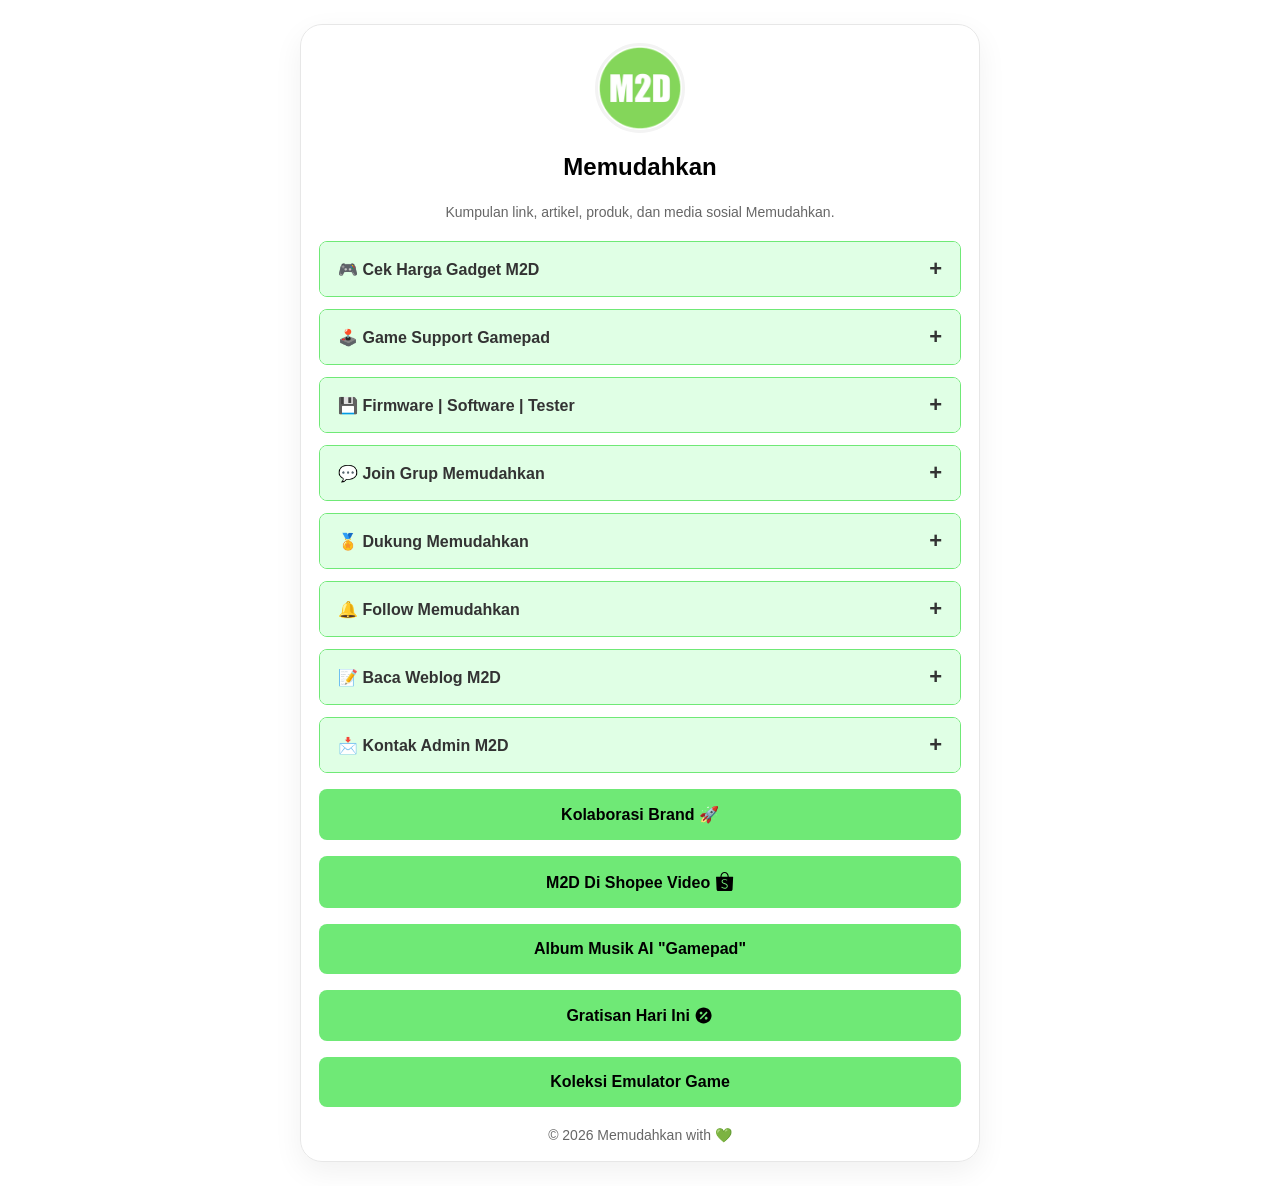
==== index.html @ 7a7f9085 "Update index.html Tiktok shop." ====
<!DOCTYPE html>
<html lang="id">
<head>
  <meta charset="utf-8">
  <meta name="viewport" content="width=device-width, initial-scale=1">
  <title>M2D Link Bio</title>
  <meta name="description" content="Kumpulan link, artikel, produk, dan media sosial Memudahkan.">
    <meta property='og:type' content='website' />
    <meta property='og:site_name' content='M2D Link Bio' />
    <meta property='og:url' content='https://bio.memudahkan.com' />
    <meta property='og:image' content='https://bio.memudahkan.com/assets/images/og/m2d-link-bio-preview.png' />
    <meta property='og:title' content='M2D Link Bio' />
    <meta property='og:description' content='Kumpulan link, artikel, produk, dan media sosial Memudahkan.' />
<link rel="icon" href="/assets/favicon/favicon.ico" sizes="any">
<link rel="icon" type="image/png" sizes="32x32" href="/assets/favicon/favicon-32x32.png">
<link rel="icon" type="image/png" sizes="16x16" href="/assets/favicon/favicon-16x16.png">
<link rel="icon" type="image/png" sizes="48x48" href="/assets/favicon/favicon-48x48.png">
<link rel="apple-touch-icon" href="/assets/favicon/apple-touch-icon.png">
<meta name="theme-color" content="#36444C">
  <link href='link.css' rel='stylesheet' type='text/css' />
</head>
<body>
  <main class="bio-wrap">
    <section class="bio-card">
      <div class="bio-head">
        <img src="/assets/favicon/android-chrome-192x192.png" alt="Foto profil M2D" class="bio-avatar" width="160" height="160" style="aspect-ratio:1/1">
        <h1>Memudahkan</h1>
        <p>Kumpulan link, artikel, produk, dan media sosial Memudahkan.</p>
      </div>

 <div class="bio-group">
      <button class="bio-toggle" aria-expanded="false" aria-controls="panel-1">
        <span>🎮 Cek Harga Gadget M2D</span>
        <span class="bio-icon">+</span>
      </button>
      <div class="bio-panel" id="panel-1">
        <div class="bio-panel-inner">
          <a href="https://di.memudahkan.com/gamepad" target="_blank" rel="noopener">Koleksi Gamepad</a>
          <a href="https://go.memudahkan.com/shopee" target="_blank" rel="noopener noreferrer">Shopee</a>
          <a href="https://di.memudahkan.com/toko" target="_blank" rel="noopener">Tokopedia</a>
          <a href="https://go.memudahkan.com/tiktokshop" target="_blank" rel="noopener noreferrer">TikTok Shop</a>
          <a href="https://di.memudahkan.com/laz" target="_blank" rel="noopener">Lazada</a>
          <a href="https://go.memudahkan.com/ytstore" target="_blank" rel="noopener noreferrer">YouTube Store</a>
        </div>
      </div>
    </div>

    <div class="bio-group">
      <button class="bio-toggle" aria-expanded="false" aria-controls="panel-2">
        <span>🕹️ Game Support Gamepad</span>
        <span class="bio-icon">+</span>
      </button>
      <div class="bio-panel" id="panel-2">
        <div class="bio-panel-inner">
          <a href="https://di.memudahkan.com/game-support-gamepad" target="_blank" rel="noopener">Artikel Blog</a>
          <a href="https://youtube.com/playlist?list=PLOwkKCKfjHXUrQDgdSXC9UytxAti13sD4" target="_blank" rel="noopener noreferrer">Video Playlist</a>
          <a href="https://go.memudahkan.com/form-game" target="_blank" rel="noopener noreferrer">Tambah Game!</a>
        </div>
      </div>
    </div>

    <div class="bio-group">
      <button class="bio-toggle" aria-expanded="false" aria-controls="panel-3">
        <span>💾 Firmware | Software | Tester</span>
        <span class="bio-icon">+</span>
      </button>
      <div class="bio-panel" id="panel-3">
        <div class="bio-panel-inner">
          <a href="https://go.memudahkan.com/fantechworld" target="_blank" rel="noopener noreferrer">Fantech</a>
          <a href="https://www.e-pxn.com/support/tools" target="_blank" rel="noopener noreferrer">PXN</a>
          <a href="https://di.memudahkan.com/gamepad-tester" target="_blank" rel="noopener">M2D Gamepad Tester</a>
          <a href="https://hardwaretester.com/gamepad" target="_blank" rel="nofollow noopener noreferrer">Web Gamepad Tester</a>
        </div>
      </div>
    </div>
    
    <div class="bio-group">
      <button class="bio-toggle" aria-expanded="false" aria-controls="panel-4">
        <span>💬 Join Grup Memudahkan</span>
        <span class="bio-icon">+</span>
      </button>
      <div class="bio-panel" id="panel-4">
        <div class="bio-panel-inner">
          <a href="https://go.memudahkan.com/grupwa" target="_blank" rel="noopener noreferrer">WhatsApp</a>
          <a href="https://go.memudahkan.com/gruptg" target="_blank" rel="noopener noreferrer">Telegram</a>
        </div>
      </div>
    </div>
    
    <div class="bio-group">
      <button class="bio-toggle" aria-expanded="false" aria-controls="panel-5">
        <span>🏅 Dukung Memudahkan</span>
        <span class="bio-icon">+</span>
      </button>
      <div class="bio-panel" id="panel-5">
        <div class="bio-panel-inner">
          <a href="https://go.memudahkan.com/saweria" target="_blank" rel="noopener noreferrer">Donasi via Saweria</a>
          <a href="https://go.memudahkan.com/trakteer" target="_blank" rel="noopener noreferrer">Trakteer Admin M2D</a>
        </div>
      </div>
    </div>
    
    <div class="bio-group">
      <button class="bio-toggle" aria-expanded="false" aria-controls="panel-6">
        <span>🔔 Follow Memudahkan</span>
        <span class="bio-icon">+</span>
      </button>
      <div class="bio-panel" id="panel-6">
        <div class="bio-panel-inner">
          <a href="https://www.instagram.com/memudahkan" target="_blank" rel="noopener noreferrer">Instagram</a>
          <a href="https://www.facebook.com/memudahkan" target="_blank" rel="noopener noreferrer">Facebook</a>
          <a href="https://www.tiktok.com/@memudahkan" target="_blank" rel="noopener noreferrer">TikTok</a>
          <a href="https://www.youtube.com/@memudahkan" target="_blank" rel="noopener noreferrer">YouTube</a>
        </div>
      </div>
    </div>    
    
    <div class="bio-group">
      <button class="bio-toggle" aria-expanded="false" aria-controls="panel-7">
        <span>📝 Baca Weblog M2D</span>
        <span class="bio-icon">+</span>
      </button>
      <div class="bio-panel" id="panel-7">
        <div class="bio-panel-inner">
          <a href="https://www.memudahkan.com" target="_blank" rel="noopener">Memudahkan.com</a>
          <a href="https://lite.memudahkan.com" target="_blank" rel="noopener">Memudahkan Lite</a>
          <a href="https://memudahkan.blogspot.com" target="_blank" rel="noopener">M2D Blogspot</a>
          <a href="https://bumi.memudahkan.com" target="_blank" rel="noopener">Di Atas Bumi Kita Berpijak</a>
          <a href="https://fakta.memudahkan.com" target="_blank" rel="noopener">Fakta4</a>
        </div>
      </div>
    </div>    
    
    <div class="bio-group">
      <button class="bio-toggle" aria-expanded="false" aria-controls="panel-8">
        <span>📩 Kontak Admin M2D</span>
        <span class="bio-icon">+</span>
      </button>
      <div class="bio-panel" id="panel-8">
        <div class="bio-panel-inner">
          <a href="mailto:admin@memudahkan.com" target="_blank" rel="noopener noreferrer">Email</a>
          <a href="https://wa.me/message/MJT6AXBPPTCJG1" target="_blank" rel="noopener noreferrer">WhatsApp</a>
        </div>
      </div>
    </div>    


    <a class="bio-main-link" id="main-0" href="https://di.memudahkan.com/collab" rel="noopener">
      Kolaborasi Brand 🚀
    </a>
      
    <a class="bio-main-link" id="main-1" href="https://go.memudahkan.com/shopeevideo" target="_blank" rel="noopener noreferrer">
      M2D Di Shopee Video <svg aria-hidden="true" class="sopi" viewBox="0 0 24 24" xmlns="http://www.w3.org/2000/svg"><title>Shopee</title><path d="M15.9414 17.9633c.229-1.879-.981-3.077-4.1758-4.0969-1.548-.528-2.277-1.22-2.26-2.1719.065-1.056 1.048-1.825 2.352-1.85a5.2898 5.2898 0 0 1 2.8838.89c.116.072.197.06.263-.039.09-.145.315-.494.39-.62.051-.081.061-.187-.068-.281-.185-.1369-.704-.4149-.983-.5319a6.4697 6.4697 0 0 0-2.5118-.514c-1.909.008-3.4129 1.215-3.5389 2.826-.082 1.1629.494 2.1078 1.73 2.8278.262.152 1.6799.716 2.2438.892 1.774.552 2.695 1.5419 2.478 2.6969-.197 1.047-1.299 1.7239-2.818 1.7439-1.2039-.046-2.2878-.537-3.1278-1.19l-.141-.11c-.104-.08-.218-.075-.287.03-.05.077-.376.547-.458.67-.077.108-.035.168.045.234.35.293.817.613 1.134.775a6.7097 6.7097 0 0 0 2.8289.727 4.9048 4.9048 0 0 0 2.0759-.354c1.095-.465 1.8029-1.394 1.9449-2.554zM11.9986 1.4009c-2.068 0-3.7539 1.95-3.8329 4.3899h7.6657c-.08-2.44-1.765-4.3899-3.8328-4.3899zm7.8516 22.5981-.08.001-15.7843-.002c-1.074-.04-1.863-.91-1.971-1.991l-.01-.195L1.298 6.2858a.459.459 0 0 1 .45-.494h4.9748C6.8448 2.568 9.1607 0 11.9996 0c2.8388 0 5.1537 2.5689 5.2757 5.7898h4.9678a.459.459 0 0 1 .458.483l-.773 15.5883-.007.131c-.094 1.094-.979 1.9769-2.0709 2.0059z"/></svg>
    </a>
    
    <a class="bio-main-link" id="main-2" href="https://go.memudahkan.com/musik" target="_blank" rel="noopener noreferrer">
      Album Musik AI "Gamepad"
    </a>

    <a class="bio-main-link" id="main-3" href="https://go.memudahkan.com/gratis" target="_blank" rel="noopener noreferrer">
      Gratisan Hari Ini <svg aria-hidden="true" class="icon" xmlns="http://www.w3.org/2000/svg" viewBox="0 0 24 24"><title>percent-circle</title><path d="M12 2C6.5 2 2 6.5 2 12S6.5 22 12 22 22 17.5 22 12 17.5 2 12 2M8.83 7.05C9.81 7.05 10.6 7.84 10.6 8.83C10.6 9.81 9.81 10.6 8.83 10.6C7.84 10.6 7.05 9.81 7.05 8.83C7.05 7.84 7.84 7.05 8.83 7.05M15.22 17C14.24 17 13.45 16.2 13.45 15.22C13.45 14.24 14.24 13.45 15.22 13.45C16.2 13.45 17 14.24 17 15.22C17 16.2 16.2 17 15.22 17M8.5 17.03L7 15.53L15.53 7L17.03 8.5L8.5 17.03Z"/></svg>
    </a>

    <a class="bio-main-link" id="main-4" href="https://di.memudahkan.com/emulator" target="_blank" rel="noopener">
      Koleksi Emulator Game
    </a>

  </div>
</div>

      <div class="bio-foot">© 2026 Memudahkan with 💚</div>
    </section>
  </main>

  <script>
    (function () {
      const toggles = document.querySelectorAll('.bio-toggle');

      function openPanel(button, panel) {
        button.setAttribute('aria-expanded', 'true');
        panel.classList.add('open');
        panel.style.maxHeight = panel.scrollHeight + 'px';
      }

      function closePanel(button, panel) {
        button.setAttribute('aria-expanded', 'false');
        panel.style.maxHeight = panel.scrollHeight + 'px';
        requestAnimationFrame(() => {
          panel.style.maxHeight = '0px';
          panel.classList.remove('open');
        });
      }

      toggles.forEach((button) => {
        const panel = document.getElementById(button.getAttribute('aria-controls'));

        button.addEventListener('click', () => {
          const isOpen = button.getAttribute('aria-expanded') === 'true';
          if (isOpen) {
            closePanel(button, panel);
          } else {
            openPanel(button, panel);
          }
        });
      });

      window.addEventListener('resize', () => {
        toggles.forEach((button) => {
          const panel = document.getElementById(button.getAttribute('aria-controls'));
          if (button.getAttribute('aria-expanded') === 'true') {
            panel.style.maxHeight = panel.scrollHeight + 'px';
          }
        });
      });
    })();
  </script>

</body>
</html>
---- link.css ----
:root{
    color-scheme: light dark;

    --bio-card-bg: transparent;
    --bio-card-border: #e7e7e7;
    --bio-card-shadow: 0 10px 30px rgba(0,0,0,.06);

    --bio-text: #111111;
    --bio-muted: #666666;
    --bio-avatar-ring: #f3f3f3;

    /* mode siang: charcoal */
    --bio-group-bg: #e0ffe5;
    --bio-group-text: #333;

    --bio-panel-bg: #f7f7f7;
    --bio-link-bg: #ffffff;
    --bio-link-text: #111111;
    --bio-link-border: #e8e8e8;
    --bio-link-hover: #ffffff;
    --bio-link-shadow: 0 6px 16px rgba(0,0,0,.06);

    --bio-main-btn: #6FE976;
    --bio-main-btn-text: #000000;
    --bio-main-btn-hover: #63da69;
    --bio-main-btn-shadow: 0 8px 18px rgba(111,233,118,.22);
  }

  @media (prefers-color-scheme: dark){
    :root{
      --bio-card-bg: rgba(18,18,18,.12);
      --bio-card-border: #2b2b2b;
      --bio-card-shadow: 0 14px 34px rgba(0,0,0,.28);

      --bio-text: #f3f3f3;
      --bio-muted: #b8b8b8;
      --bio-avatar-ring: #2a2a2a;

      /* mode malam: hitam */
      --bio-group-bg: #111111;
      --bio-group-text: #ffffff;

      --bio-panel-bg: #1d1d1d;
      --bio-link-bg: #262626;
      --bio-link-text: #f1f1f1;
      --bio-link-border: #343434;
      --bio-link-hover: #303030;
      --bio-link-shadow: 0 8px 18px rgba(0,0,0,.22);

      --bio-main-btn: #148334;
      --bio-main-btn-text: #e0ddd9;
      --bio-main-btn-hover: #0b7d2d;
      --bio-main-btn-shadow: 0 10px 22px rgba(111,233,118,.18);
    }
  }

  .bio-wrap{
    max-width:680px;
    margin:24px auto;
    padding:0;
    font-family:Arial,Helvetica,sans-serif;
  }

  .bio-card{
    background:var(--bio-card-bg);
    border:1px solid var(--bio-card-border);
    border-radius:22px;
    padding:18px;
    box-shadow:var(--bio-card-shadow);
    backdrop-filter: blur(6px);
    -webkit-backdrop-filter: blur(6px);
  }

  .bio-head{
    text-align:center;
    margin-bottom:18px;
  }

  .bio-avatar{
    width:84px;
    height:84px;
    border-radius:50% !important;
    object-fit:cover;
    margin:0 auto 12px;
    border:3px solid var(--bio-avatar-ring);
    display:block;
  }

  .bio-head h2{
    margin:0 0 6px;
    font-size:22px;
    color:var(--bio-text);
  }

  .bio-head p{
    margin:0;
    font-size:14px;
    line-height:1.6;
    color:var(--bio-muted);
  }

  .bio-group{
    margin:12px 0;
    border-radius:8px;
    overflow:hidden;
    background:var(--bio-group-bg);
    border:1px solid var(--bio-main-btn);
  }

  .bio-toggle{
    width:100%;
    border:0;
    background:var(--bio-group-bg);
    color:var(--bio-group-text);
    padding:16px 18px;
    font-size:16px;
    font-weight:700;
    display:flex;
    align-items:center;
    justify-content:space-between;
    cursor:pointer;
  }

  .bio-icon{
    font-size:22px;
    line-height:1;
    transition:transform .28s ease;
    transform-origin:center;
  }

  .bio-toggle[aria-expanded="true"] .bio-icon{
    transform:rotate(45deg);
  }

  .bio-panel{
    max-height:0;
    overflow:hidden;
    opacity:0;
    background:var(--bio-panel-bg);
    transition:max-height .38s cubic-bezier(.22,1,.36,1), opacity .25s ease;
  }

  .bio-panel.open{
    opacity:1;
  }

  .bio-panel-inner{
    padding:12px;
    display:grid;
    gap:10px;
  }

  .bio-panel-inner a{
    display:block;
    text-decoration:none;
    background:var(--bio-link-bg);
    color:var(--bio-link-text);
    border:1px solid var(--bio-link-border);
    border-radius:8px;
    padding:16px 18px;
    font-size:15px;
    font-weight:600;
    transition:transform .2s ease, background .2s ease, box-shadow .2s ease;
  }

  .bio-panel-inner a:hover{
    background:var(--bio-link-hover);
    transform:translateY(-1px);
    box-shadow:var(--bio-link-shadow);
  }

  .bio-main-link{
    display:block;
    text-align:center;
    margin-top:16px;
    text-decoration:none;
    background:var(--bio-main-btn);
    color:var(--bio-main-btn-text) !important;
    padding:16px 18px;
    border-radius:8px;
    font-size:16px;
    font-weight:700;
    transition:background .2s ease, transform .2s ease, box-shadow .2s ease;
  }

  .bio-main-link:hover{
    background:var(--bio-main-btn-hover);
    transform:translateY(-1px);
    box-shadow:var(--bio-main-btn-shadow);
  }
  
  .bio-panel-inner a:visited{
    color: var(--bio-link-text);
    background: var(--bio-link-bg);
    border-color: var(--bio-link-border);
  }
  
  .bio-main-link:visited{
    color: var(--bio-main-btn-text) !important;
    background: var(--bio-main-btn);
  }

  .bio-foot{
      margin-top:20px;
      text-align:center;
      font-size:14px;
      color:var(--bio-muted);
    }

.icon {
  width: 1.2em;
  height: 1.2em;
  vertical-align: -0.25em;
  fill: currentColor;
}

.sopi {
  width: 1.2em;
  height: 1.2em;
  vertical-align: -0.2em;
  fill: currentColor; 
}  

  @media (max-width:480px){
    .bio-card{
      padding:14px;
      border-radius:18px;
    }

    .bio-toggle,
    .bio-panel-inner a,
    .bio-main-link{
      font-size:15px;
    }
  }
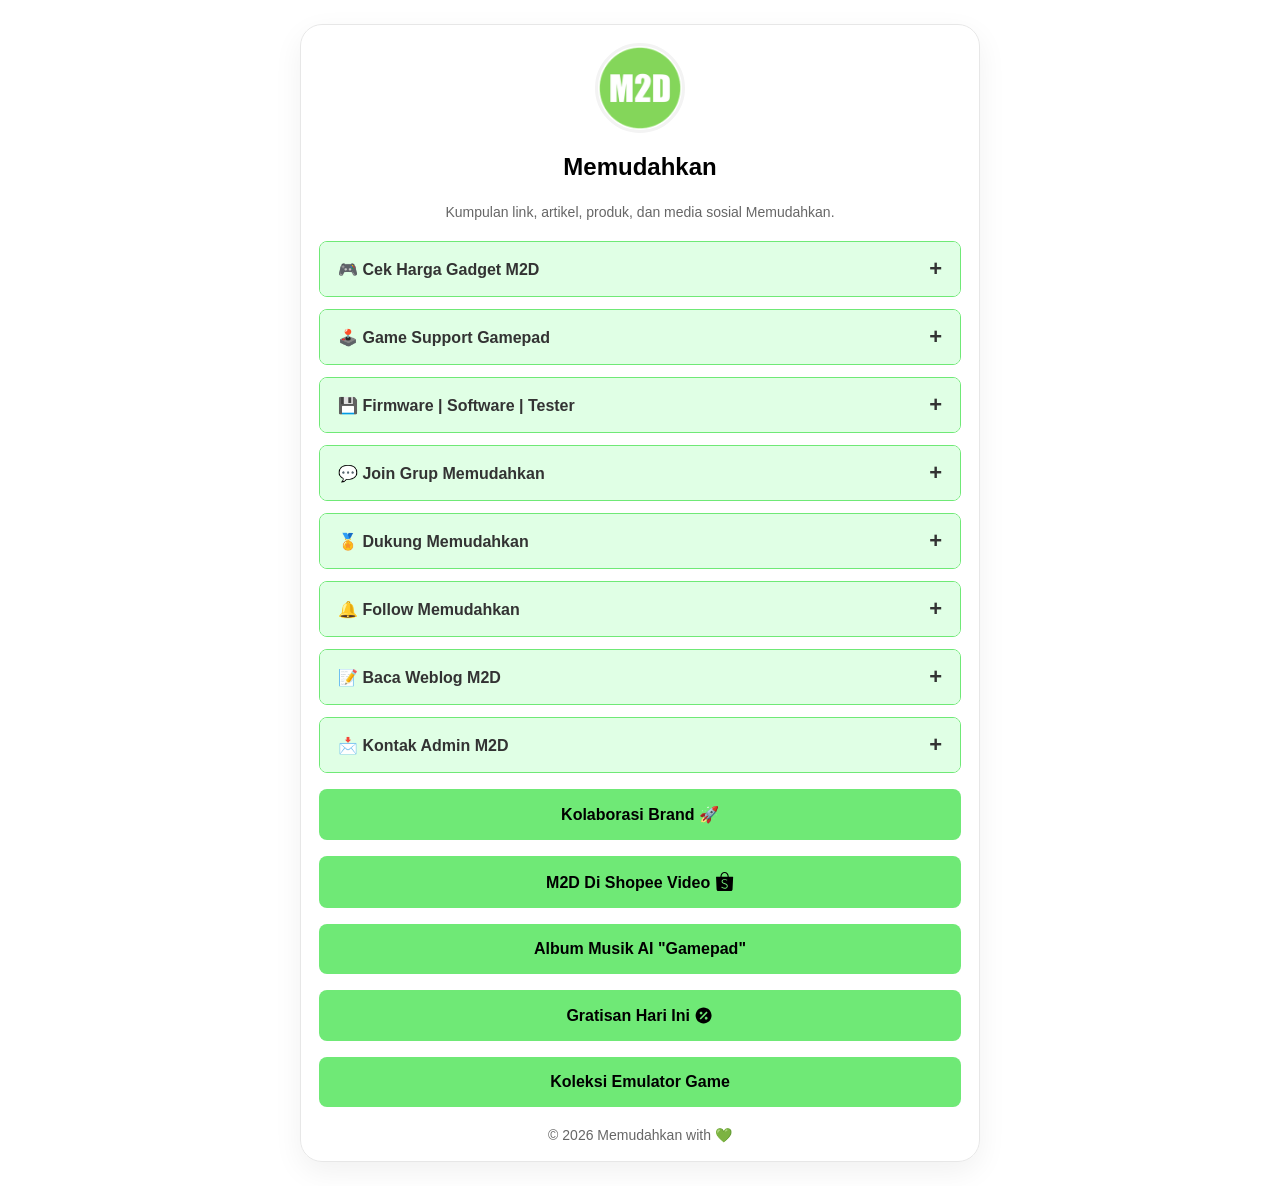
==== commit 0513c66e: "Update index.html Tambah link footer dan pindah CSS." ====
--- a/index.html
+++ b/index.html
@@ -17,7 +17,7 @@
 <link rel="icon" type="image/png" sizes="48x48" href="/assets/favicon/favicon-48x48.png">
 <link rel="apple-touch-icon" href="/assets/favicon/apple-touch-icon.png">
 <meta name="theme-color" content="#36444C">
-  <link href='link.css' rel='stylesheet' type='text/css' />
+  <link href='/assets/css/link.css' rel='stylesheet' type='text/css' />
 </head>
 <body>
   <main class="bio-wrap">
@@ -168,7 +168,7 @@
   </div>
 </div>
 
-      <div class="bio-foot">© 2026 Memudahkan with 💚</div>
+      <div class="bio-foot">© 2026 <a href="https://www.memudahkan.com">Memudahkan</a> with 💚</div>
     </section>
   </main>
 
--- a/assets/css/link.css
+++ b/assets/css/link.css
@@ -0,0 +1,246 @@
+  :root{
+    color-scheme: light dark;
+
+    --bio-card-bg: transparent;
+    --bio-card-border: #e7e7e7;
+    --bio-card-shadow: 0 10px 30px rgba(0,0,0,.06);
+
+    --bio-text: #111111;
+    --bio-muted: #666666;
+    --bio-avatar-ring: #f3f3f3;
+
+    /* mode siang: charcoal */
+    --bio-group-bg: #e0ffe5;
+    --bio-group-text: #333;
+
+    --bio-panel-bg: #f7f7f7;
+    --bio-link-bg: #ffffff;
+    --bio-link-text: #111111;
+    --bio-link-border: #e8e8e8;
+    --bio-link-hover: #ffffff;
+    --bio-link-shadow: 0 6px 16px rgba(0,0,0,.06);
+
+    --bio-main-btn: #6FE976;
+    --bio-main-btn-text: #000000;
+    --bio-main-btn-hover: #63da69;
+    --bio-main-btn-shadow: 0 8px 18px rgba(111,233,118,.22);
+  }
+
+  @media (prefers-color-scheme: dark){
+    :root{
+      --bio-card-bg: rgba(18,18,18,.12);
+      --bio-card-border: #2b2b2b;
+      --bio-card-shadow: 0 14px 34px rgba(0,0,0,.28);
+
+      --bio-text: #f3f3f3;
+      --bio-muted: #b8b8b8;
+      --bio-avatar-ring: #2a2a2a;
+
+      /* mode malam: hitam */
+      --bio-group-bg: #111111;
+      --bio-group-text: #ffffff;
+
+      --bio-panel-bg: #1d1d1d;
+      --bio-link-bg: #262626;
+      --bio-link-text: #f1f1f1;
+      --bio-link-border: #343434;
+      --bio-link-hover: #303030;
+      --bio-link-shadow: 0 8px 18px rgba(0,0,0,.22);
+
+      --bio-main-btn: #148334;
+      --bio-main-btn-text: #e0ddd9;
+      --bio-main-btn-hover: #0b7d2d;
+      --bio-main-btn-shadow: 0 10px 22px rgba(111,233,118,.18);
+    }
+  }
+
+  .bio-wrap{
+    max-width:680px;
+    margin:24px auto;
+    padding:0;
+    font-family:Arial,Helvetica,sans-serif;
+  }
+
+  .bio-card{
+    background:var(--bio-card-bg);
+    border:1px solid var(--bio-card-border);
+    border-radius:22px;
+    padding:18px;
+    box-shadow:var(--bio-card-shadow);
+    backdrop-filter: blur(6px);
+    -webkit-backdrop-filter: blur(6px);
+  }
+
+  .bio-head{
+    text-align:center;
+    margin-bottom:18px;
+  }
+
+  .bio-avatar{
+    width:84px;
+    height:84px;
+    border-radius:50% !important;
+    object-fit:cover;
+    margin:0 auto 12px;
+    border:3px solid var(--bio-avatar-ring);
+    display:block;
+  }
+
+  .bio-head h2{
+    margin:0 0 6px;
+    font-size:22px;
+    color:var(--bio-text);
+  }
+
+  .bio-head p{
+    margin:0;
+    font-size:14px;
+    line-height:1.6;
+    color:var(--bio-muted);
+  }
+
+  .bio-group{
+    margin:12px 0;
+    border-radius:8px;
+    overflow:hidden;
+    background:var(--bio-group-bg);
+    border:1px solid var(--bio-main-btn);
+  }
+
+  .bio-toggle{
+    width:100%;
+    border:0;
+    background:var(--bio-group-bg);
+    color:var(--bio-group-text);
+    padding:16px 18px;
+    font-size:16px;
+    font-weight:700;
+    display:flex;
+    align-items:center;
+    justify-content:space-between;
+    cursor:pointer;
+  }
+
+  .bio-icon{
+    font-size:22px;
+    line-height:1;
+    transition:transform .28s ease;
+    transform-origin:center;
+  }
+
+  .bio-toggle[aria-expanded="true"] .bio-icon{
+    transform:rotate(45deg);
+  }
+
+  .bio-panel{
+    max-height:0;
+    overflow:hidden;
+    opacity:0;
+    background:var(--bio-panel-bg);
+    transition:max-height .38s cubic-bezier(.22,1,.36,1), opacity .25s ease;
+  }
+
+  .bio-panel.open{
+    opacity:1;
+  }
+
+  .bio-panel-inner{
+    padding:12px;
+    display:grid;
+    gap:10px;
+  }
+
+  .bio-panel-inner a{
+    display:block;
+    text-decoration:none;
+    background:var(--bio-link-bg);
+    color:var(--bio-link-text);
+    border:1px solid var(--bio-link-border);
+    border-radius:8px;
+    padding:16px 18px;
+    font-size:15px;
+    font-weight:600;
+    transition:transform .2s ease, background .2s ease, box-shadow .2s ease;
+  }
+
+  .bio-panel-inner a:hover{
+    background:var(--bio-link-hover);
+    transform:translateY(-1px);
+    box-shadow:var(--bio-link-shadow);
+  }
+
+  .bio-main-link{
+    display:block;
+    text-align:center;
+    margin-top:16px;
+    text-decoration:none;
+    background:var(--bio-main-btn);
+    color:var(--bio-main-btn-text) !important;
+    padding:16px 18px;
+    border-radius:8px;
+    font-size:16px;
+    font-weight:700;
+    transition:background .2s ease, transform .2s ease, box-shadow .2s ease;
+  }
+
+  .bio-main-link:hover{
+    background:var(--bio-main-btn-hover);
+    transform:translateY(-1px);
+    box-shadow:var(--bio-main-btn-shadow);
+  }
+  
+  .bio-panel-inner a:visited{
+    color: var(--bio-link-text);
+    background: var(--bio-link-bg);
+    border-color: var(--bio-link-border);
+  }
+  
+  .bio-main-link:visited{
+    color: var(--bio-main-btn-text) !important;
+    background: var(--bio-main-btn);
+  }
+
+  .bio-foot{
+      margin-top:20px;
+      text-align:center;
+      font-size:14px;
+      color:var(--bio-muted);
+    }
+
+  .bio-foot a {
+    color: inherit;
+    text-decoration: none;
+  }
+
+  .bio-foot a:hover, .bio-foot a:focus-visible {
+    color: var(--bio-link-text);
+    text-decoration: underline;
+    text-underline-offset: 3px;
+  }
+
+.icon {
+  width: 1.2em;
+  height: 1.2em;
+  vertical-align: -0.25em;
+  fill: currentColor;
+}
+
+.sopi {
+  width: 1.2em;
+  height: 1.2em;
+  vertical-align: -0.2em;
+  fill: currentColor; 
+}  
+
+  @media (max-width:480px){
+    .bio-card{
+      padding:14px;
+      border-radius:18px;
+    }
+
+    .bio-toggle,
+    .bio-panel-inner a,
+    .bio-main-link{
+      font-size:15px;
+    }
+  }
